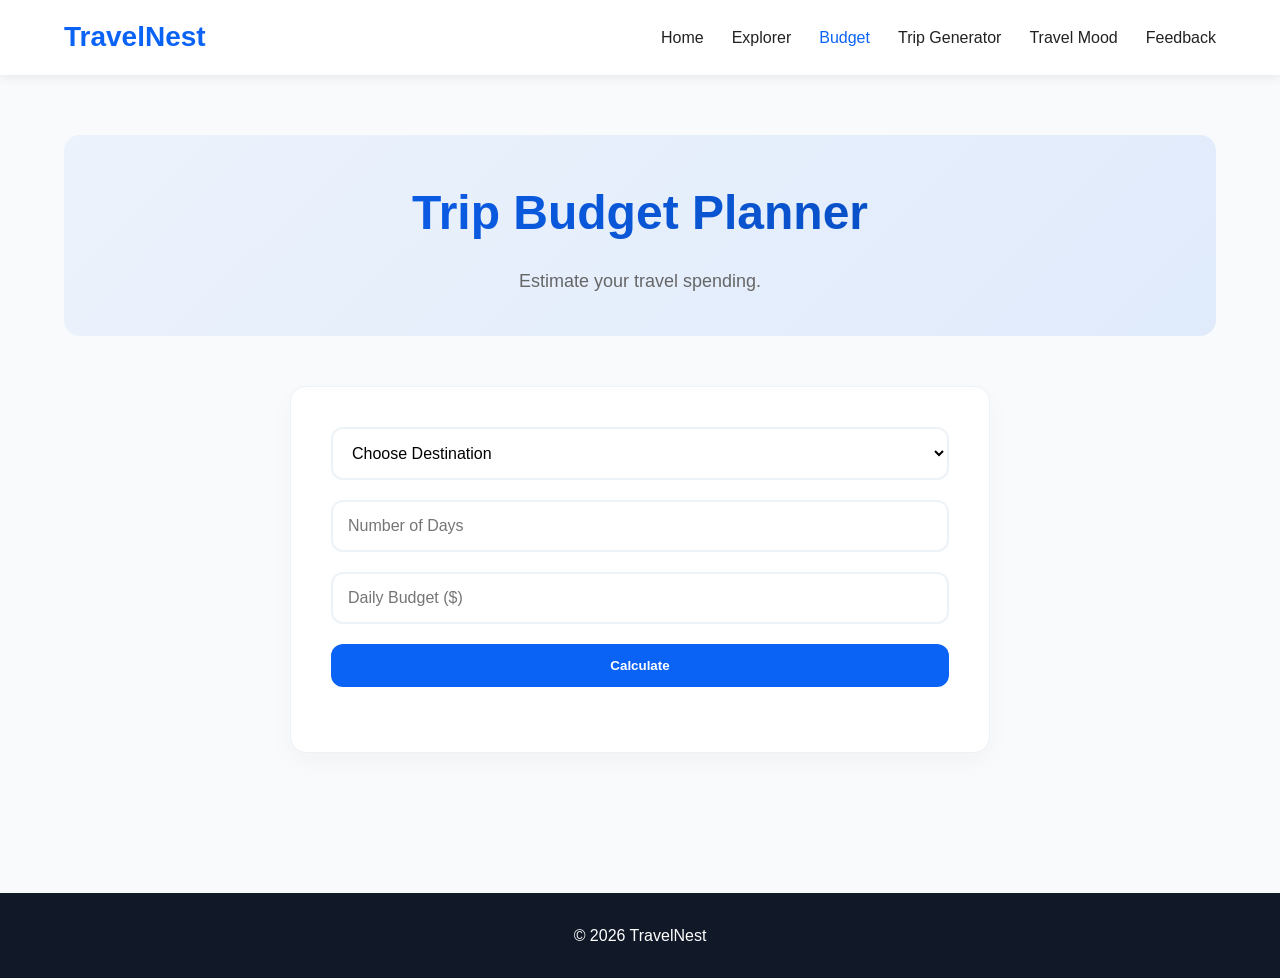
==== budget.html @ 728dccf9 "My First Commit" ====
<!DOCTYPE html>
<html lang="en">
<head>
  <meta charset="UTF-8">
  <meta name="viewport" content="width=device-width, initial-scale=1.0">
  <title>TravelNest | Budget Planner</title>
  <link rel="stylesheet" href="styles.css">
</head>
<body>

<header>
  <nav class="navbar">
    <div class="logo">TravelNest</div>
    <ul class="nav-links" id="navLinks">
      <li><a href="index.html">Home</a></li>
      <li><a href="explorer.html">Explorer</a></li>
      <li><a href="budget.html" class="active">Budget</a></li>
      <li><a href="generator.html">Trip Generator</a></li>
      <li><a href="mood.html">Travel Mood</a></li>
      <li><a href="feedback.html">Feedback</a></li>
    </ul>
    <div class="hamburger" id="hamburger">
      <span></span><span></span><span></span>
    </div>
  </nav>
</header>

<main class="page-wrap">
  <section class="page-hero">
    <h1>Trip Budget Planner</h1>
    <p>Estimate your travel spending.</p>
  </section>

  <div class="budget-box">
    <form id="budgetForm">
      <select id="budgetDestination" required>
        <option value="">Choose Destination</option>
      </select>

      <input type="number" id="days" placeholder="Number of Days" required>
      <input type="number" id="dailyBudget" placeholder="Daily Budget ($)" required>

      <button type="submit" class="btn">Calculate</button>
    </form>

    <div id="budgetResult"></div>
  </div>
</main>

<footer><p>© 2026 TravelNest</p></footer>

<script src="data.js"></script>
<script src="script.js"></script>
</body>
</html>
---- styles.css ----
:root {
  --primary: #0b63f6;
  --primary-dark: #0849b5;
  --secondary: #111827;
  --bg-light: #f8fafc;
  --shadow: 0 10px 30px rgba(0, 0, 0, 0.05);
  --radius: 16px;
}

* {
  margin: 0;
  padding: 0;
  box-sizing: border-box;
  font-family: 'Poppins', sans-serif;
}

body {
  background: var(--bg-light);
  color: var(--secondary);
  line-height: 1.6;
  min-height: 100vh;
  display: flex;
  flex-direction: column;
}

main {
  flex: 1;
}

/* --- Navigation --- */
header {
  background: white;
  box-shadow: 0 2px 10px rgba(0, 0, 0, .08);
  position: sticky;
  top: 0;
  z-index: 1000;
}


.navbar {
  width: 90%;
  margin: auto;
  height: 75px;
  display: flex;
  align-items: center;
  justify-content: space-between;
}

.logo {
  font-size: 28px;
  font-weight: 700;
  color: var(--primary);
}

.nav-links {
  display: flex;
  list-style: none;
  gap: 28px;
}

.nav-links a {
  text-decoration: none;
  color: #222;
  font-weight: 500;
  transition: .3s;
}

.nav-links a:hover, .nav-links a.active {
  color: var(--primary);
}

.hamburger {
  display: none;
  flex-direction: column;
  gap: 5px;
  cursor: pointer;
}

.hamburger span {
  width: 25px;
  height: 3px;
  background: #222;
  border-radius: 10px;
}

/* --- Hero & Sections --- */
.hero {
  width: 90%;
  margin: 60px auto;
  display: grid;
  grid-template-columns: 1fr 1fr;
  gap: 40px;
  align-items: center;
}

.hero-text h1 {
  font-size: 52px;
  margin-bottom: 20px;
}

.hero-text p {
  font-size: 18px;
  color: #666;
  margin-bottom: 30px;
}

.hero-image img {
  width: 100%;
  border-radius: var(--radius);
  box-shadow: 0 20px 60px rgba(11, 99, 246, 0.15);
  transition: transform 0.5s ease;
}

.hero-image img:hover {
  transform: scale(1.02);
}

.destination-day, .newsletter, .faq-section {
  width: 90%;
  margin: 60px auto;
}

.newsletter form {
  display: flex;
  gap: 15px;
  flex-wrap: wrap;
}

.newsletter input {
  flex: 1;
  min-width: 260px;
}

.newsletter button {
  width: auto;
}

.destination-day h2, .newsletter h2, .page-hero h1 {
  margin-bottom: 25px;
  font-size: 32px;
}

/* --- Common Components --- */
.btn, .save-btn, .newsletter button {
  display: inline-block;
  padding: 14px 28px;
  border: none;
  border-radius: 12px;
  text-decoration: none;
  font-weight: 600;
  cursor: pointer;
  transition: all 0.3s cubic-bezier(0.4, 0, 0.2, 1);
  text-align: center;
}

.btn, .newsletter button {
  background: var(--primary);
  color: white;
}

.btn:hover, .newsletter button:hover {
  transform: translateY(-2px);
  box-shadow: 0 8px 20px rgba(11, 99, 246, 0.3);
  background: var(--primary-dark);
}

.save-btn {
  background: var(--secondary);
  color: white;
}

.save-btn:hover {
  background: #000;
  transform: translateY(-2px);
}

input, select, textarea {
  width: 100%;
  padding: 15px;
  border: 2px solid #edf2f7;
  border-radius: 12px;
  font-size: 16px;
  background: #fff;
  transition: all 0.2s ease;
}

input:focus, select:focus, textarea:focus {
  outline: none;
  border-color: var(--primary);
  background: #fff;
  box-shadow: 0 0 0 4px rgba(11, 99, 246, 0.1);
}

.daily-card, .card, .modal-content, .budget-box {
  background: #fff;
  border-radius: var(--radius);
  border: 1px solid #edf2f7;
  box-shadow: 0 10px 25px rgba(0,0,0,0.03);
  transition: transform 0.3s ease, box-shadow 0.3s ease;
  overflow: hidden;
}

.daily-card-content {
  padding: 30px;
}

/* --- Page Wrappers --- */
.page-wrap {
  width: 90%;
  margin: auto;
  padding: 60px 0;
}

.page-hero {
  text-align: center;
  margin-bottom: 50px;
  padding: 40px;
  background: linear-gradient(135deg, rgba(11, 99, 246, 0.05) 0%, rgba(11, 99, 246, 0.1) 100%);
  border-radius: var(--radius);
}

.page-hero h1 {
  font-size: 48px;
  background: linear-gradient(90deg, var(--primary), var(--primary-dark));
  -webkit-background-clip: text;
  background-clip: text;
  -webkit-text-fill-color: transparent;
  margin-bottom: 15px;
}

.page-hero p {
  font-size: 18px;
  color: #666;
}

/* --- Explorer --- */
.filters {
  display: flex;
  gap: 20px;
  flex-wrap: wrap;
  margin-bottom: 40px;
  background: white;
  padding: 20px;
  border-radius: 20px;
  box-shadow: var(--shadow);
}

.filters input, .filters select {
  flex: 1;
  min-width: 250px;
}

.destination-grid {
  display: grid;
  grid-template-columns: repeat(auto-fit, minmax(280px, 1fr));
  gap: 25px;
}

.card {
  overflow: hidden;
  cursor: pointer;
  transition: all 0.4s cubic-bezier(0.175, 0.885, 0.32, 1.275);
}

.card:hover {
  transform: translateY(-10px);
  box-shadow: 0 20px 40px rgba(0, 0, 0, 0.1);
  border-color: var(--primary);
}

.card img {
  width: 100%;
  height: 220px;
  object-fit: cover;
}

.card-body {
  padding: 20px;
}

.card-body h3 {
  margin-bottom: 8px;
}

.card-body p {
  color: #666;
}

/* --- Modal --- */
.modal {
  position: fixed;
  inset: 0;
  background: rgba(0, 0, 0, .6);
  display: none;
  justify-content: center;
  align-items: center;
  padding: 20px;
  z-index: 9999;
}

.modal.show {
  display: flex;
}

.modal-content {
  width: 100%;
  max-width: 800px;
  padding: 40px;
  position: relative;
  max-height: 90vh;
  overflow: auto;
}

.close-btn {
  position: absolute;
  top: 15px;
  right: 20px;
  font-size: 30px;
  cursor: pointer;
}

.cost-table {
  width: 100%;
  border-collapse: collapse;
  margin-top: 20px;
}

.cost-table th, .cost-table td {
  border: 1px solid #ddd;
  padding: 12px;
  text-align: left;
}

/* --- Budget & Feedback --- */
.budget-box {
  max-width: 700px;
  margin: auto;
  padding: 40px;
  display: flex;
  flex-direction: column;
  gap: 25px;
}

form {
  display: flex;
  flex-direction: column;
  gap: 20px;
}

.result-card {
  margin-top: 30px;
  padding: 30px;
  background: white;
  border-radius: 20px;
  border: 1px solid #eee;
  box-shadow: 0 15px 35px rgba(0,0,0,0.05);
  animation: slideIn 0.5s ease-out;
}

@keyframes slideIn {
  from { opacity: 0; transform: translateY(20px); }
  to { opacity: 1; transform: translateY(0); }
}

.progress {
  margin: 20px 0;
  width: 100%;
  height: 12px;
  background: #f1f5f9;
  border-radius: 30px;
  overflow: hidden;
}

.progress-fill {
  height: 100%;
  width: 0%;
  background: var(--primary);
  transition: 1s;
}

/* --- Mood --- */
.sound-buttons {
  display: flex;
  gap: 15px;
  flex-wrap: wrap;
}

/* --- FAQ --- */
.faq-item {
  background: white;
  border-radius: 14px;
  margin-bottom: 15px;
  overflow: hidden;
  box-shadow: 0 5px 20px rgba(0, 0, 0, .06);
}

.faq-btn {
  width: 100%;
  padding: 20px;
  border: none;
  background: white;
  text-align: left;
  font-size: 16px;
  cursor: pointer;
  font-weight: 600;
}

.faq-answer {
  max-height: 0;
  overflow: hidden;
  transition: .4s;
  padding: 0 20px;
  color: #666;
}

.faq-item.active .faq-answer {
  max-height: 200px;
  padding: 0 20px 20px;
}

/* --- Footer --- */
footer {
  margin-top: 80px;
  background: var(--secondary);
  color: white;
  text-align: center;
  padding: 30px;
}

/* --- Responsive --- */
@media(max-width: 900px) {
  .hero {
    grid-template-columns: 1fr;
  }

  .nav-links {
    position: absolute;
    top: 75px;
    left: -100%;
    width: 100%;
    background: white;
    flex-direction: column;
    text-align: center;
    padding: 30px 0;
    transition: .3s;
    box-shadow: 0 10px 15px rgba(0,0,0,0.05);
  }

  .nav-links.active {
    left: 0;
  }

  .hamburger {
    display: flex;
  }

  .hero-text h1 {
    font-size: 38px;
  }
}
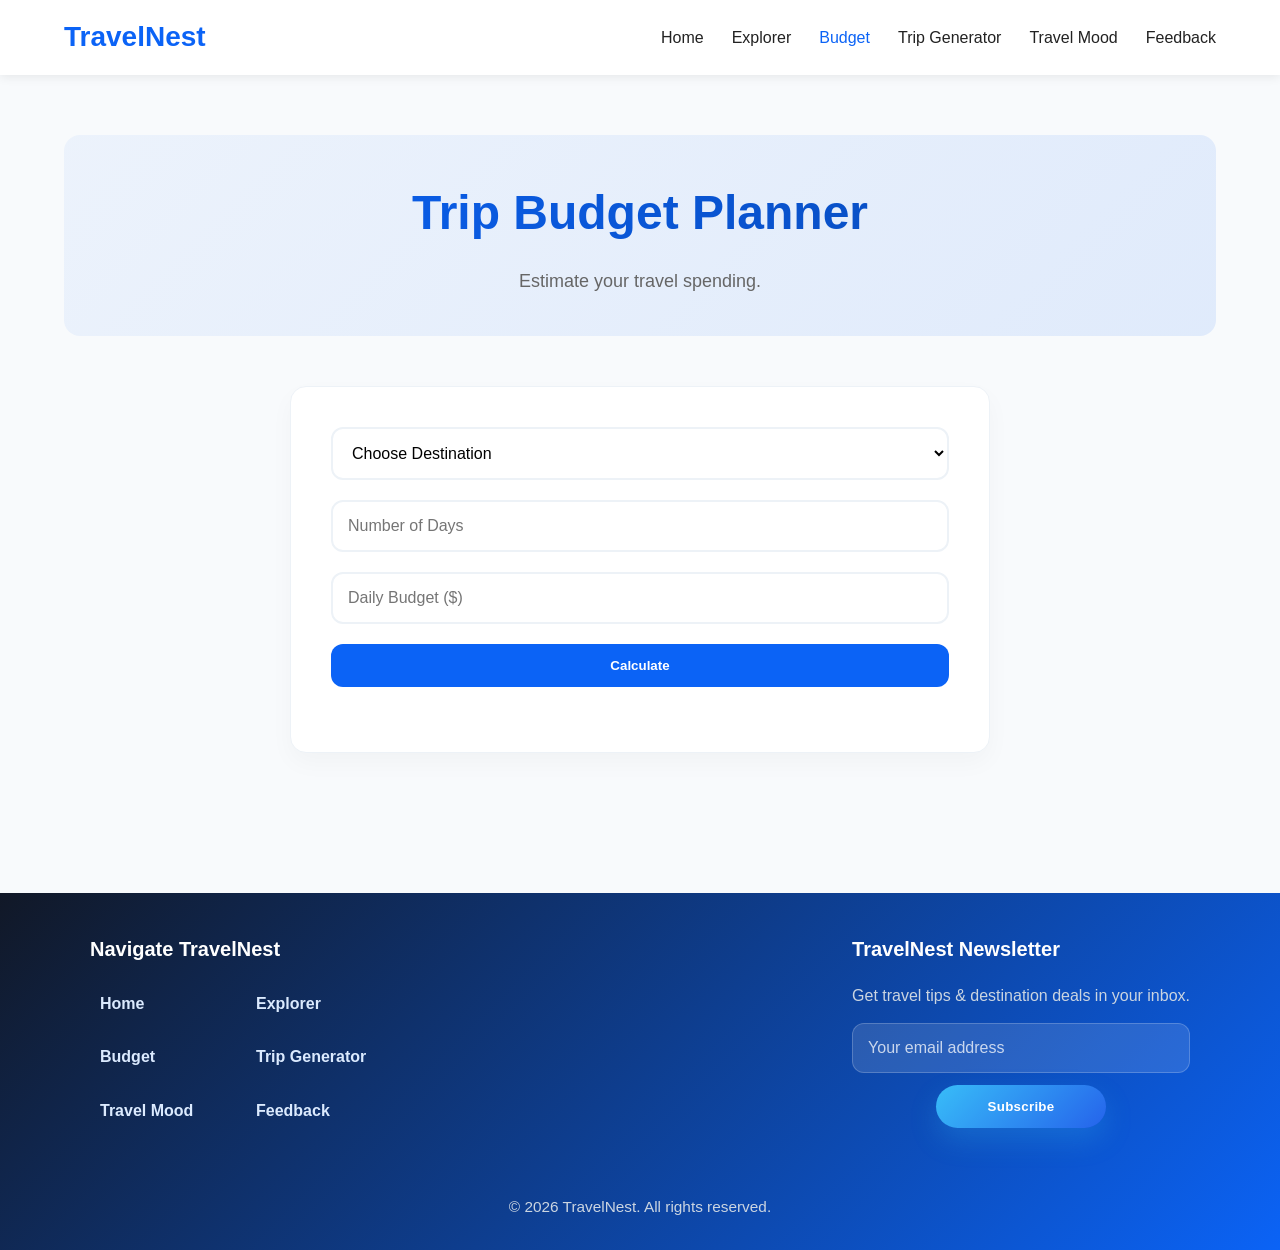
==== commit 1d949ac6: "Fixed PWA" ====
--- a/budget.html
+++ b/budget.html
@@ -5,6 +5,12 @@
   <meta name="viewport" content="width=device-width, initial-scale=1.0">
   <title>TravelNest | Budget Planner</title>
   <link rel="stylesheet" href="styles.css">
+  <link rel="icon" href="TN.ico" type="image/x-icon">
+  <link rel="apple-touch-icon" href="icons/icon-192.png" />
+  <link rel="manifest" href="manifest.json">
+  <meta name="theme-color" content="#0b63f6">
+  <meta name="mobile-web-app-capable" content="yes">
+  <meta name="apple-mobile-web-app-capable" content="yes">
 </head>
 <body>
 
@@ -47,7 +53,31 @@
   </div>
 </main>
 
-<footer><p>© 2026 TravelNest</p></footer>
+<footer>
+  <div class="footer-inner">
+    <div class="footer-links">
+      <h3>Navigate TravelNest</h3>
+      <ul>
+        <li><a href="index.html">Home</a></li>
+        <li><a href="explorer.html">Explorer</a></li>
+        <li><a href="budget.html">Budget</a></li>
+        <li><a href="generator.html">Trip Generator</a></li>
+        <li><a href="mood.html">Travel Mood</a></li>
+        <li><a href="feedback.html">Feedback</a></li>
+      </ul>
+    </div>
+    <div class="footer-newsletter">
+      <h3>TravelNest Newsletter</h3>
+      <p>Get travel tips & destination deals in your inbox.</p>
+      <form id="footerNewsletterForm">
+        <input type="email" id="footerNewsletterEmail" placeholder="Your email address" required>
+        <button type="submit">Subscribe</button>
+        <p class="footer-newsletter-msg"></p>
+      </form>
+    </div>
+  </div>
+  <p class="footer-copy">© 2026 TravelNest. All rights reserved.</p>
+</footer>
 
 <script src="data.js"></script>
 <script src="script.js"></script>
--- a/styles.css
+++ b/styles.css
@@ -65,7 +65,8 @@
   transition: .3s;
 }
 
-.nav-links a:hover, .nav-links a.active {
+.nav-links a:hover,
+.nav-links a.active {
   color: var(--primary);
 }
 
@@ -115,7 +116,9 @@
   transform: scale(1.02);
 }
 
-.destination-day, .newsletter, .faq-section {
+.destination-day,
+.newsletter,
+.faq-section {
   width: 90%;
   margin: 60px auto;
 }
@@ -135,13 +138,17 @@
   width: auto;
 }
 
-.destination-day h2, .newsletter h2, .page-hero h1 {
+.destination-day h2,
+.newsletter h2,
+.page-hero h1 {
   margin-bottom: 25px;
   font-size: 32px;
 }
 
 /* --- Common Components --- */
-.btn, .save-btn, .newsletter button {
+.btn,
+.save-btn,
+.newsletter button {
   display: inline-block;
   padding: 14px 28px;
   border: none;
@@ -153,12 +160,14 @@
   text-align: center;
 }
 
-.btn, .newsletter button {
+.btn,
+.newsletter button {
   background: var(--primary);
   color: white;
 }
 
-.btn:hover, .newsletter button:hover {
+.btn:hover,
+.newsletter button:hover {
   transform: translateY(-2px);
   box-shadow: 0 8px 20px rgba(11, 99, 246, 0.3);
   background: var(--primary-dark);
@@ -174,7 +183,9 @@
   transform: translateY(-2px);
 }
 
-input, select, textarea {
+input,
+select,
+textarea {
   width: 100%;
   padding: 15px;
   border: 2px solid #edf2f7;
@@ -184,18 +195,23 @@
   transition: all 0.2s ease;
 }
 
-input:focus, select:focus, textarea:focus {
+input:focus,
+select:focus,
+textarea:focus {
   outline: none;
   border-color: var(--primary);
   background: #fff;
   box-shadow: 0 0 0 4px rgba(11, 99, 246, 0.1);
 }
 
-.daily-card, .card, .modal-content, .budget-box {
+.daily-card,
+.card,
+.modal-content,
+.budget-box {
   background: #fff;
   border-radius: var(--radius);
   border: 1px solid #edf2f7;
-  box-shadow: 0 10px 25px rgba(0,0,0,0.03);
+  box-shadow: 0 10px 25px rgba(0, 0, 0, 0.03);
   transition: transform 0.3s ease, box-shadow 0.3s ease;
   overflow: hidden;
 }
@@ -245,7 +261,8 @@
   box-shadow: var(--shadow);
 }
 
-.filters input, .filters select {
+.filters input,
+.filters select {
   flex: 1;
   min-width: 250px;
 }
@@ -325,7 +342,8 @@
   margin-top: 20px;
 }
 
-.cost-table th, .cost-table td {
+.cost-table th,
+.cost-table td {
   border: 1px solid #ddd;
   padding: 12px;
   text-align: left;
@@ -353,13 +371,20 @@
   background: white;
   border-radius: 20px;
   border: 1px solid #eee;
-  box-shadow: 0 15px 35px rgba(0,0,0,0.05);
+  box-shadow: 0 15px 35px rgba(0, 0, 0, 0.05);
   animation: slideIn 0.5s ease-out;
 }
 
 @keyframes slideIn {
-  from { opacity: 0; transform: translateY(20px); }
-  to { opacity: 1; transform: translateY(0); }
+  from {
+    opacity: 0;
+    transform: translateY(20px);
+  }
+
+  to {
+    opacity: 1;
+    transform: translateY(0);
+  }
 }
 
 .progress {
@@ -421,14 +446,133 @@
 /* --- Footer --- */
 footer {
   margin-top: 80px;
-  background: var(--secondary);
+  background: linear-gradient(135deg, #111827, #0b63f6);
   color: white;
+  padding: 40px 20px 30px;
+}
+
+.footer-inner {
+  display: flex;
+  flex-wrap: wrap;
+  justify-content: space-between;
+  gap: 30px;
+  max-width: 1100px;
+  margin: auto;
+  align-items: flex-start;
+}
+
+.footer-links h3,
+.footer-newsletter h3 {
+  margin-bottom: 18px;
+  font-size: 20px;
+}
+
+.footer-links ul {
+  list-style: none;
+  padding: 0;
+  display: grid;
+  grid-template-columns: repeat(2, minmax(140px, 1fr));
+  gap: 12px 16px;
+}
+
+.footer-links li {
+  line-height: 1.6;
+}
+
+.footer-links a {
+  display: inline-block;
+  padding: 8px 10px;
+  border-radius: 12px;
+  background: transparent;
+  color: #dbeafe;
+  text-decoration: none;
+  font-weight: 600;
+  transition: color 0.2s ease, background 0.2s ease;
+}
+
+.footer-links a:hover {
+  background: rgba(255, 255, 255, 0.08);
+  color: #ffffff;
+}
+
+.footer-newsletter p {
+  margin-bottom: 15px;
+  color: #cbd5e1;
+  max-width: 360px;
+}
+
+.footer-newsletter form {
+  display: flex;
+  flex-wrap: wrap;
+  gap: 12px;
+  align-items: center;
+}
+
+.footer-newsletter input {
+  flex: 1;
+  min-width: 220px;
+  background: rgba(255, 255, 255, 0.12);
+  border: 1px solid rgba(255, 255, 255, 0.2);
+  color: white;
+}
+
+.footer-newsletter input::placeholder {
+  color: rgba(255, 255, 255, 0.75);
+}
+
+.footer-newsletter button {
+  min-width: 170px;
+  padding: 14px 28px;
+  border-radius: 999px;
+  border: none;
+  background: linear-gradient(135deg, #38bdf8, #2563eb);
+  color: white;
+  font-weight: 700;
+  letter-spacing: 0.02em;
+  box-shadow: 0 12px 28px rgba(56, 189, 248, 0.22);
+  transition: transform 0.2s ease, box-shadow 0.2s ease, background 0.2s ease;
+}
+
+.footer-newsletter button:hover {
+  background: linear-gradient(135deg, #60a5fa, #3b82f6);
+  transform: translateY(-1px);
+  box-shadow: 0 14px 34px rgba(56, 189, 248, 0.28);
+}
+
+.footer-newsletter-msg {
+  width: 100%;
+  margin-top: 10px;
+  font-size: 0.95rem;
+  color: #a7f3d0;
+}
+
+.footer-copy {
+  margin-top: 30px;
+  font-size: 0.96rem;
+  color: #cbd5e1;
   text-align: center;
-  padding: 30px;
 }
 
 /* --- Responsive --- */
-@media(max-width: 900px) {
+@media (max-width: 1200px) {
+  .page-wrap {
+    width: 95%;
+  }
+
+  .hero {
+    gap: 30px;
+  }
+
+  .footer-inner {
+    gap: 24px;
+  }
+
+  .footer-newsletter form {
+    gap: 10px;
+  }
+}
+
+@media (max-width: 768px) {
   .hero {
     grid-template-columns: 1fr;
   }
@@ -443,7 +587,7 @@
     text-align: center;
     padding: 30px 0;
     transition: .3s;
-    box-shadow: 0 10px 15px rgba(0,0,0,0.05);
+    box-shadow: 0 10px 15px rgba(0, 0, 0, 0.05);
   }
 
   .nav-links.active {
@@ -457,4 +601,35 @@
   .hero-text h1 {
     font-size: 38px;
   }
-}
+
+  .footer-inner {
+    flex-direction: column;
+    align-items: stretch;
+  }
+
+  .footer-links ul {
+    grid-template-columns: 1fr;
+  }
+
+  .footer-links a {
+    text-align: center;
+  }
+
+  .footer-newsletter form {
+    flex-direction: column;
+    align-items: stretch;
+  }
+
+  .footer-newsletter input,
+  .footer-newsletter button {
+    width: 100%;
+  }
+
+  .footer-newsletter button {
+    min-width: auto;
+  }
+
+  .footer-copy {
+    margin-top: 24px;
+  }
+}
